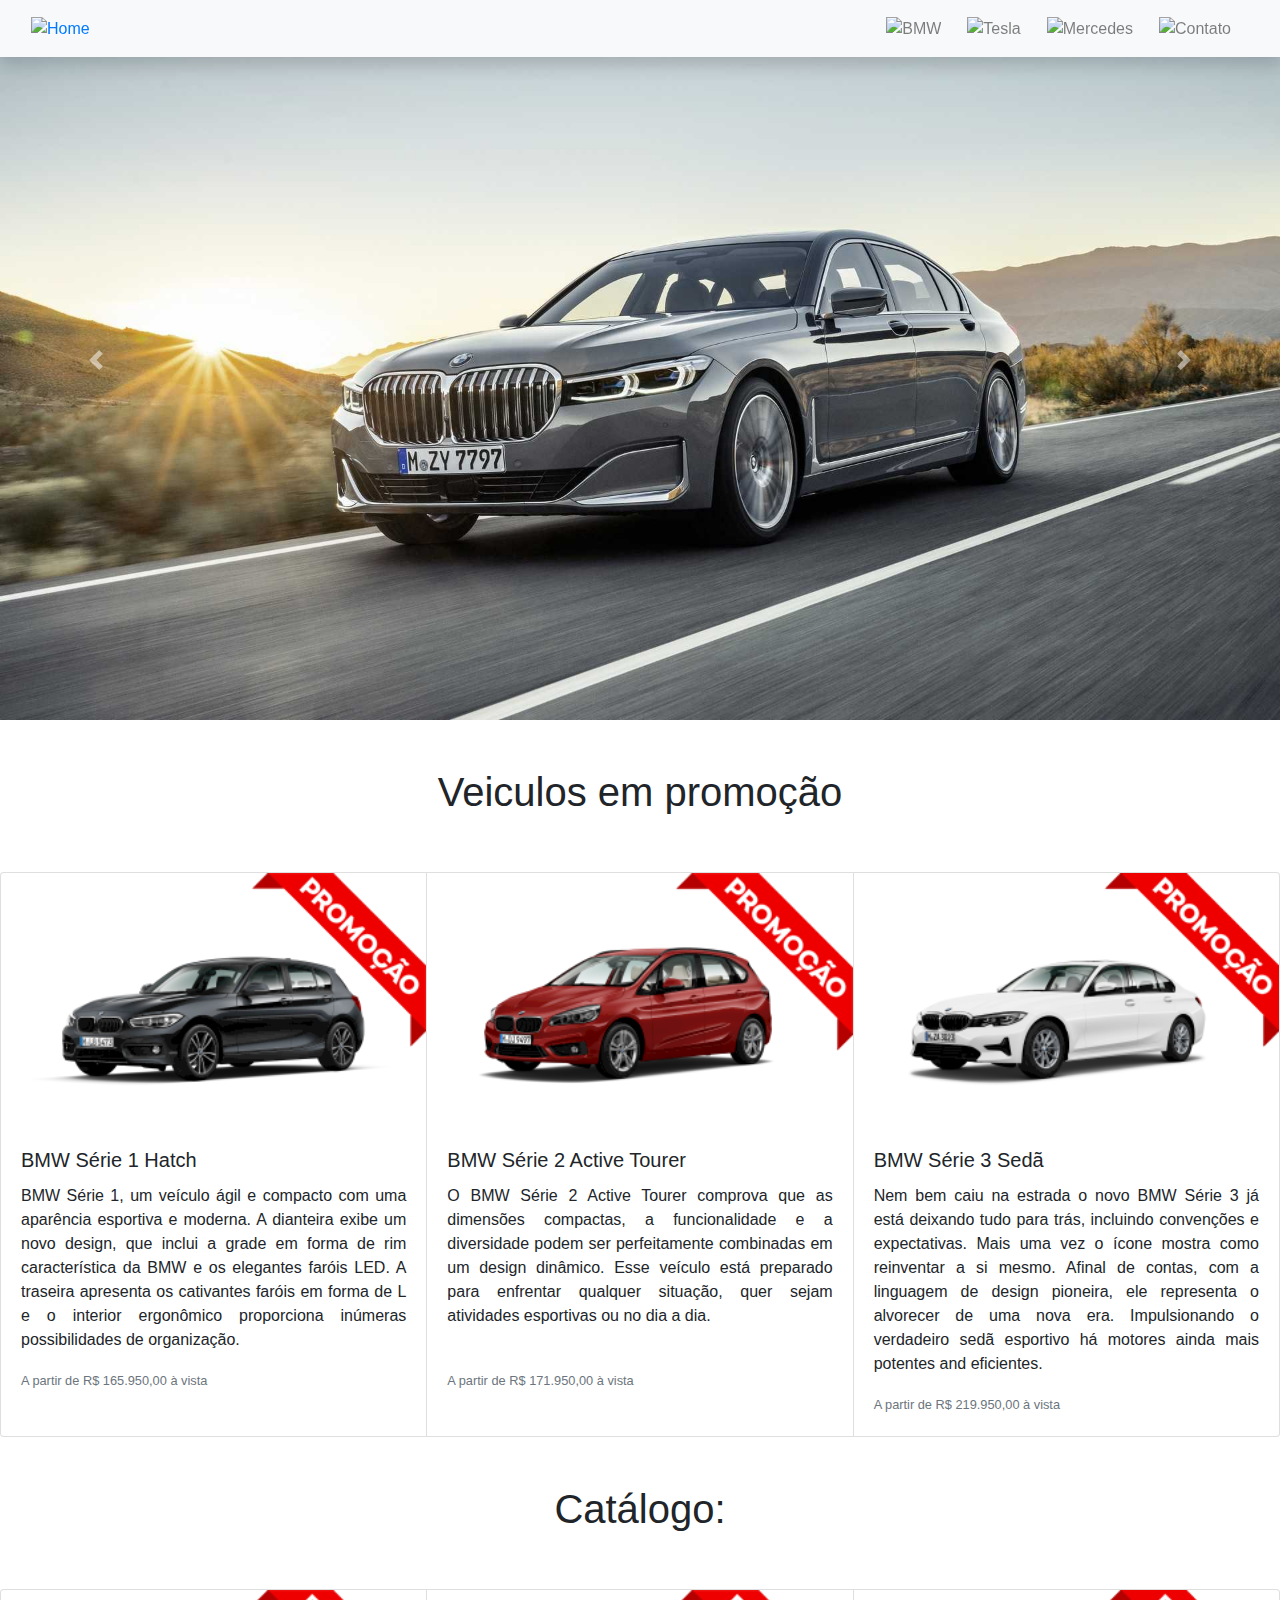
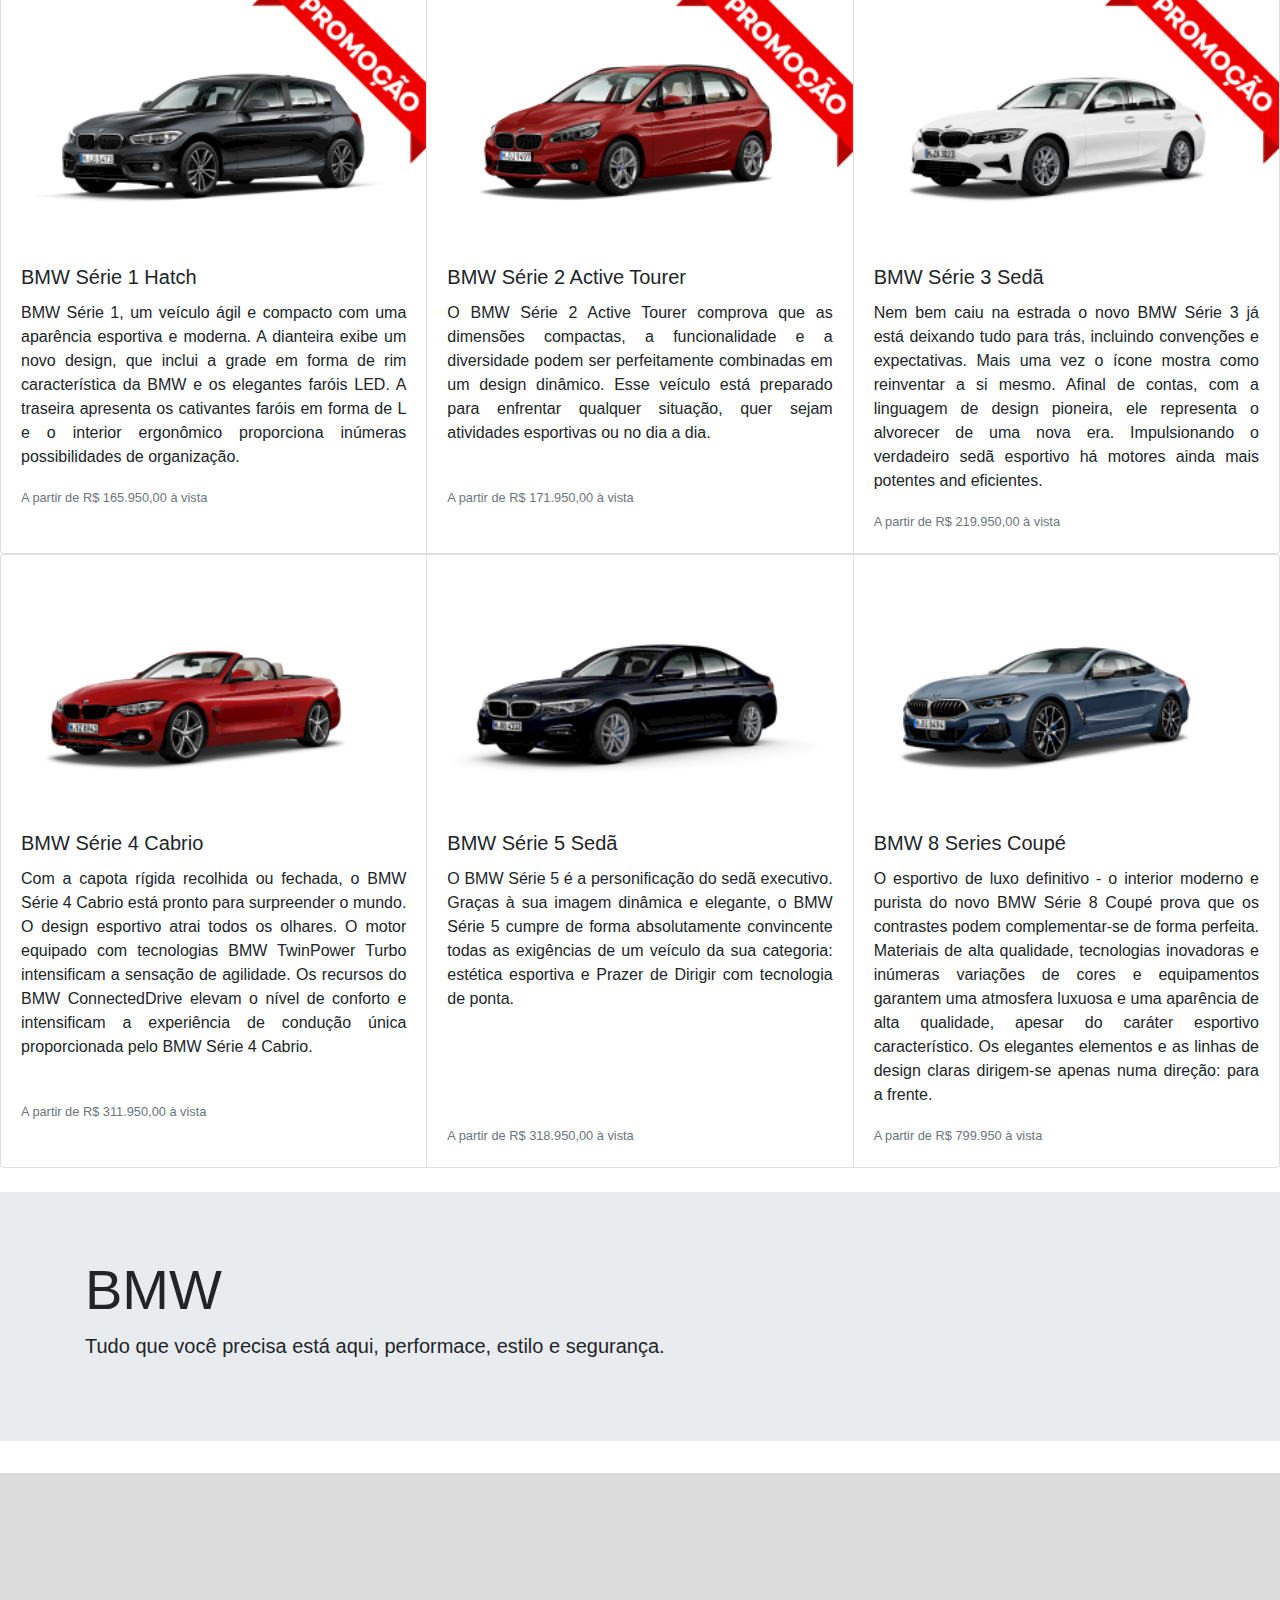
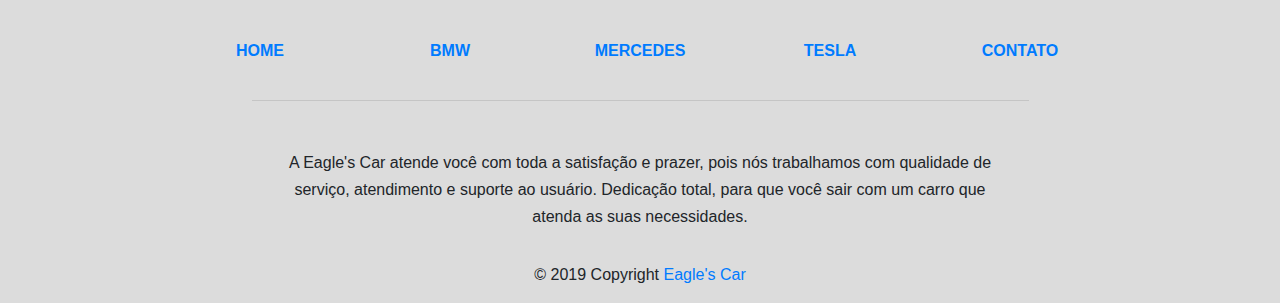
==== bmw.html @ 036c2512 "Pag BMW #02" ====
<!DOCTYPE html>
<html lang="pt-br">
    <head>
        <meta charset="UTF-8"/>
        <meta name="viewport" content="width=device-width, initial-scale=1.0"/>
        <meta name="description" content="Venha comprar na melhor loja de automoveis do século XXI"/>
        <link rel="stylesheet" type="text/css" href="css/style.css"/>
        <link rel="stylesheet" type="text/css" href="css/bootstrap.min.css"/>
        <!-- Link para converter a imagem .PNG para .ICO : https://www.convertico.com/ -->
        <link rel="shortcut icon" href="img/menu_pag/favicon.ico" type="image/x-icon"/>
        <title>Eagle's Car</title>
    </head>
    <body>
        <!-- INICIO DO MENU DA PÁGINA -->
        <nav class="navbar navbar-expand-lg navbar-light bg-light shadow fixed-top">
            <div class="container-fluid">
                <a href="index.html">
                    <img src="img/menu_pag/logoSite.png" width="45" title="Home">
                </a>
                <button class="navbar-toggler" type="button" data-toggle="collapse" data-target="#navbarResponsive" aria-controls="navbarResponsive" aria-expanded="false" aria-label="Toggle navigation">
                    <span class="navbar-toggler-icon"></span>
                </button>
                <div class="collapse navbar-collapse" id="navbarResponsive">
                    <ul class="navbar-nav ml-auto">
                        <li class="nav-item">
                            <a class="nav-link" href="bmw.html">
                                <img src="img/bmw/logo.png" style="width: 30px; margin-right: 10px;" title="BMW"/>
                            </a>
                        </li>
                        <li class="nav-item">
                            <a class="nav-link" href="tesla.html">
                                <img src="img/tesla/logo.png" style="width: 30px; margin-right: 10px;" title="Tesla"/>
                            </a>
                        </li>
                        <li class="nav-item">
                            <a class="nav-link" href="mercedes.html">
                                <img src="img/mercedes/logo.png" style="width: 30px; margin-right: 10px;" title="Mercedes"/>
                            </a>
                        </li>
                        <li class="nav-item">
                            <a class="nav-link" href="#contato">
                                <img src="img/menu_pag/logoContato.png" style="width: 30px; margin-right: 10px;" title="Contato"/>
                            </a>
                        </li>
                        <!-- <li class="nav-item">
                            <a class="nav-link" href="orcamento.html">
                                <img src="img/menu_pag/logoOrcamento.png" style="width: 30px; margin-right: 10px;" title="Orçamento"/>
                            </a>
                        </li> -->
                    </ul>
                </div>
            </div>
        </nav>
        <!-- FIM DO MENU DA PÁGINA -->
        
        <!-- COMEÇO DO SLIDER -->
        <div id="carouselExampleFade" class="carousel slide carousel-fade" data-ride="carousel">
            <div class="carousel-inner">
                <div class="carousel-item active">
                    <img src="img/bmw/cars/C7_SLIDER.png" class="d-block w-100" alt="...">
                </div>
                <div class="carousel-item">
                    <img src="img/bmw/cars/C8_SLIDER.png" class="d-block w-100" alt="...">
                </div>
                <div class="carousel-item">
                    <img src="img/bmw/cars/C9_SLIDER.png" class="d-block w-100" alt="...">
                </div>
            </div>
            <a class="carousel-control-prev" href="#carouselExampleFade" role="button" data-slide="prev">
                <span class="carousel-control-prev-icon" aria-hidden="true"></span>
                <span class="sr-only">
                    Previous
                </span>
            </a>
            <a class="carousel-control-next" href="#carouselExampleFade" role="button" data-slide="next">
                <span class="carousel-control-next-icon" aria-hidden="true"></span>
                <span class="sr-only">
                    Next
                </span>
            </a>
        </div>
        <!-- FIM DO SLIDER -->

        <!-- INICIO DOS CARDS DE PROMOÇÃO -->
        <br>
        <br>
        <h1 id="title">
            Veiculos em promoção
        </h1>
        <br>
        <br>
        <div class="card-group">
            <div class="card">
                <img src="img/bmw/cars/C1_CARD-CATALOGO.png" class="card-img-top" alt="...">
                <div class="card-body">
                    <h5 class="card-title">
                        BMW Série 1 Hatch
                    </h5>
                    <p class="card-text">
                        BMW Série 1, um veículo ágil e compacto com uma aparência esportiva
                        e moderna. A dianteira exibe um novo design, que inclui a grade em 
                        forma de rim característica da BMW e os elegantes faróis LED. A 
                        traseira apresenta os cativantes faróis em forma de L e o interior 
                        ergonômico proporciona inúmeras possibilidades de organização. 
                    </p>
                    <p class="card-text">
                        <small class="text-muted">
                            A partir de R$ 165.950,00 à vista
                        </small>
                    </p>
                </div>
            </div>
            <div class="card">
                <img src="img/bmw/cars/C2_CARD-CATALOGO.png" class="card-img-top" alt="...">
                <div class="card-body">
                    <h5 class="card-title">
                        BMW Série 2 Active Tourer
                    </h5>
                    <p class="card-text">
                        O BMW Série 2 Active Tourer comprova que as dimensões compactas,
                        a funcionalidade e a diversidade podem ser perfeitamente combinadas
                        em um design dinâmico. Esse veículo está preparado para enfrentar
                        qualquer situação, quer sejam atividades esportivas ou no dia a dia.
                    </p>
                    <br>
                    <p class="card-text">
                        <small class="text-muted">
                            A partir de R$ 171.950,00 à vista
                        </small>
                    </p>
                </div>
            </div>
            <div class="card">
                <img src="img/bmw/cars/C3_CARD-CATALOGO.png" class="card-img-top" alt="...">
                <div class="card-body">
                    <h5 class="card-title">
                        BMW Série 3 Sedã
                    </h5>
                    <p class="card-text">
                        Nem bem caiu na estrada o novo BMW Série 3 já está deixando tudo para 
                        trás, incluindo convenções e expectativas. Mais uma vez o ícone mostra 
                        como reinventar a si mesmo. Afinal de contas, com a linguagem de design
                        pioneira, ele representa o alvorecer de uma nova era. Impulsionando o
                        verdadeiro sedã esportivo há motores ainda mais potentes and eficientes.
                    </p>
                    <p class="card-text">
                        <small class="text-muted">
                            A partir de R$ 219.950,00 à vista
                        </small>
                    </p>
                </div>
            </div>
        </div>
        <!-- FIM DOS CARDS DE PROMOÇÃO -->

        <!-- COMEÇO DO CATÁLAGO TODO -->
        <br>
        <br>
        <h1 id="title">
            Catálogo:
        </h1>
        <br>
        <br>
        <div class="card-group">
            <div class="card">
                <img src="img/bmw/cars/C1_CARD-CATALOGO.png" class="card-img-top" alt="...">
                <div class="card-body">
                    <h5 class="card-title">
                        BMW Série 1 Hatch
                    </h5>
                    <p class="card-text">
                        BMW Série 1, um veículo ágil e compacto com uma aparência esportiva
                        e moderna. A dianteira exibe um novo design, que inclui a grade em 
                        forma de rim característica da BMW e os elegantes faróis LED. A 
                        traseira apresenta os cativantes faróis em forma de L e o interior 
                        ergonômico proporciona inúmeras possibilidades de organização. 
                    </p>
                    <p class="card-text">
                        <small class="text-muted">
                            A partir de R$ 165.950,00 à vista
                        </small>
                    </p>
                </div>
            </div>
            <div class="card">
                <img src="img/bmw/cars/C2_CARD-CATALOGO.png" class="card-img-top" alt="...">
                <div class="card-body">
                    <h5 class="card-title">
                        BMW Série 2 Active Tourer
                    </h5>
                    <p class="card-text">
                        O BMW Série 2 Active Tourer comprova que as dimensões compactas,
                        a funcionalidade e a diversidade podem ser perfeitamente combinadas
                        em um design dinâmico. Esse veículo está preparado para enfrentar
                        qualquer situação, quer sejam atividades esportivas ou no dia a dia.
                    </p>
                    <br>
                    <p class="card-text">
                        <small class="text-muted">
                            A partir de R$ 171.950,00 à vista
                        </small>
                    </p>
                </div>
            </div>
            <div class="card">
                <img src="img/bmw/cars/C3_CARD-CATALOGO.png" class="card-img-top" alt="...">
                <div class="card-body">
                    <h5 class="card-title">
                        BMW Série 3 Sedã
                    </h5>
                    <p class="card-text">
                        Nem bem caiu na estrada o novo BMW Série 3 já está deixando tudo para 
                        trás, incluindo convenções e expectativas. Mais uma vez o ícone mostra 
                        como reinventar a si mesmo. Afinal de contas, com a linguagem de design
                        pioneira, ele representa o alvorecer de uma nova era. Impulsionando o
                        verdadeiro sedã esportivo há motores ainda mais potentes and eficientes.
                    </p>
                    <p class="card-text">
                        <small class="text-muted">
                            A partir de R$ 219.950,00 à vista
                        </small>
                    </p>
                </div>
            </div>
        </div>
        <div class="card-group">
            <div class="card">
                <img src="img/bmw/cars/C4_CATALOGO.png" class="card-img-top" alt="...">
                <div class="card-body">
                    <h5 class="card-title">
                        BMW Série 4 Cabrio
                    </h5>
                    <p class="card-text">
                        Com a capota rígida recolhida ou fechada, o BMW Série 4 Cabrio está 
                        pronto para surpreender o mundo. O design esportivo atrai todos os 
                        olhares. O motor equipado com tecnologias BMW TwinPower Turbo 
                        intensificam a sensação de agilidade. Os recursos do BMW ConnectedDrive 
                        elevam o nível de conforto e intensificam a experiência de condução 
                        única proporcionada pelo BMW Série 4 Cabrio.
                    </p>
                    <br>
                    <p class="card-text">
                        <small class="text-muted">
                            A partir de R$ 311.950,00 à vista
                        </small>
                    </p>
                </div>
            </div>
            <div class="card">
                <img src="img/bmw/cars/C5_CATALOGO.png" class="card-img-top" alt="...">
                <div class="card-body">
                    <h5 class="card-title">
                        BMW Série 5 Sedã
                    </h5>
                    <p class="card-text">
                        O BMW Série 5 é a personificação do sedã executivo. Graças à sua 
                        imagem dinâmica e elegante, o BMW Série 5 cumpre de forma 
                        absolutamente convincente todas as exigências de um veículo da 
                        sua categoria: estética esportiva e Prazer de Dirigir com tecnologia 
                        de ponta.
                    </p>
                    <br>
                    <br>
                    <br>
                    <br>
                    <p class="card-text">
                        <small class="text-muted">
                            A partir de R$ 318.950,00 à vista
                        </small>
                    </p>
                </div>
            </div>
            <div class="card">
                <img src="img/bmw/cars/C6_CATALOGO.png" class="card-img-top" alt="...">
                <div class="card-body">
                    <h5 class="card-title">
                        BMW 8 Series Coupé
                    </h5>
                    <p class="card-text">
                        O esportivo de luxo definitivo - o interior moderno e purista do 
                        novo BMW Série 8 Coupé prova que os contrastes podem complementar-se
                        de forma perfeita. Materiais de alta qualidade, tecnologias 
                        inovadoras e inúmeras variações de cores e equipamentos garantem 
                        uma atmosfera luxuosa e uma aparência de alta qualidade, apesar 
                        do caráter esportivo característico. Os elegantes elementos e as 
                        linhas de design claras dirigem-se apenas numa direção: para a frente.
                    </p>
                    <p class="card-text">
                        <small class="text-muted">
                            A partir de R$ 799.950 à vista
                        </small>
                    </p>
                </div>
            </div>
        </div>
                
        <!-- FIM DO CATÁLAGO TODO -->
        <br>
        <div class="jumbotron jumbotron-fluid">
            <div class="container">
              <h1 class="display-4">BMW</h1>
              <p class="lead">Tudo que você precisa está aqui, performace, estilo e segurança.</p>
            </div>
          </div>
        <!-- INICIO DO RODAPÉ -->
        <footer class="page-footer font-small indigo" style="background-color: #DCDCDC;" id="desceai">
            <br>
            <br>
            <br>
            <br>
            <br>
            <div class="container">
                <div class="row text-center d-flex justify-content-center pt-5 mb-3">
                    <div class="col-md-2 mb-3">
                        <h6 class="text-uppercase font-weight-bold">
                            <a href="index.html">
                                Home
                            </a>
                        </h6>
                    </div>
                    <div class="col-md-2 mb-3">
                        <h6 class="text-uppercase font-weight-bold">
                            <a href="bmw.html">
                                BMW
                            </a>
                        </h6>
                    </div>
                    <div class="col-md-2 mb-3">
                        <h6 class="text-uppercase font-weight-bold">
                            <a href="mercedes.html">
                                Mercedes
                            </a>
                        </h6>
                    </div>
                    <div class="col-md-2 mb-3">
                        <h6 class="text-uppercase font-weight-bold">
                            <a href="tesla.html">
                                Tesla
                            </a>
                        </h6>
                    </div>
                    <div class="col-md-2 mb-3">
                        <h6 class="text-uppercase font-weight-bold">
                            <a id="contato" href="contato.html">
                                Contato
                            </a>
                        </h6>
                    </div>
                </div>
                <hr class="rgba-white-light" style="margin: 0 15%;">
                <div class="row d-flex text-center justify-content-center mb-md-0 mb-4">
                    <div class="col-md-8 col-12 mt-5">
                        <p style="line-height: 1.7rem">
                            A Eagle's Car atende você com toda a satisfação e prazer, 
                            pois nós trabalhamos com qualidade de serviço, atendimento
                            e suporte ao usuário. Dedicação total, para que você sair 
                            com um carro que atenda as suas necessidades.
                        </p>
                    </div>
                </div>
                <hr class="clearfix d-md-none rgba-white-light" style="margin: 10% 15% 5%;">   
            </div>
            <div class="footer-copyright text-center py-3">© 2019 Copyright
                <a href="index.html">
                    Eagle's Car
                </a>
            </div>
        </footer>
        <!-- FIM DO RODAPÉ -->
        <script type="text/javascript" src="js/jquery.slim.min.js"></script>
        <script type="text/javascript" src="js/bootstrap.min.js"></script>
        <script type="text/javascript" src="js/popper.min.js"></script>
        <script type="text/javascript" src="js/script.js"></script>
    </body>
</html>
---- css/style.css ----
#title{
    text-align: center;
    font-family: Impact, Haettenschweiler, 'Arial Narrow Bold', sans-serif;
}
.card{
    display: inline-block;
    float: left; 
    width: 5%;
}

.card-text{
    text-align: justify;
}
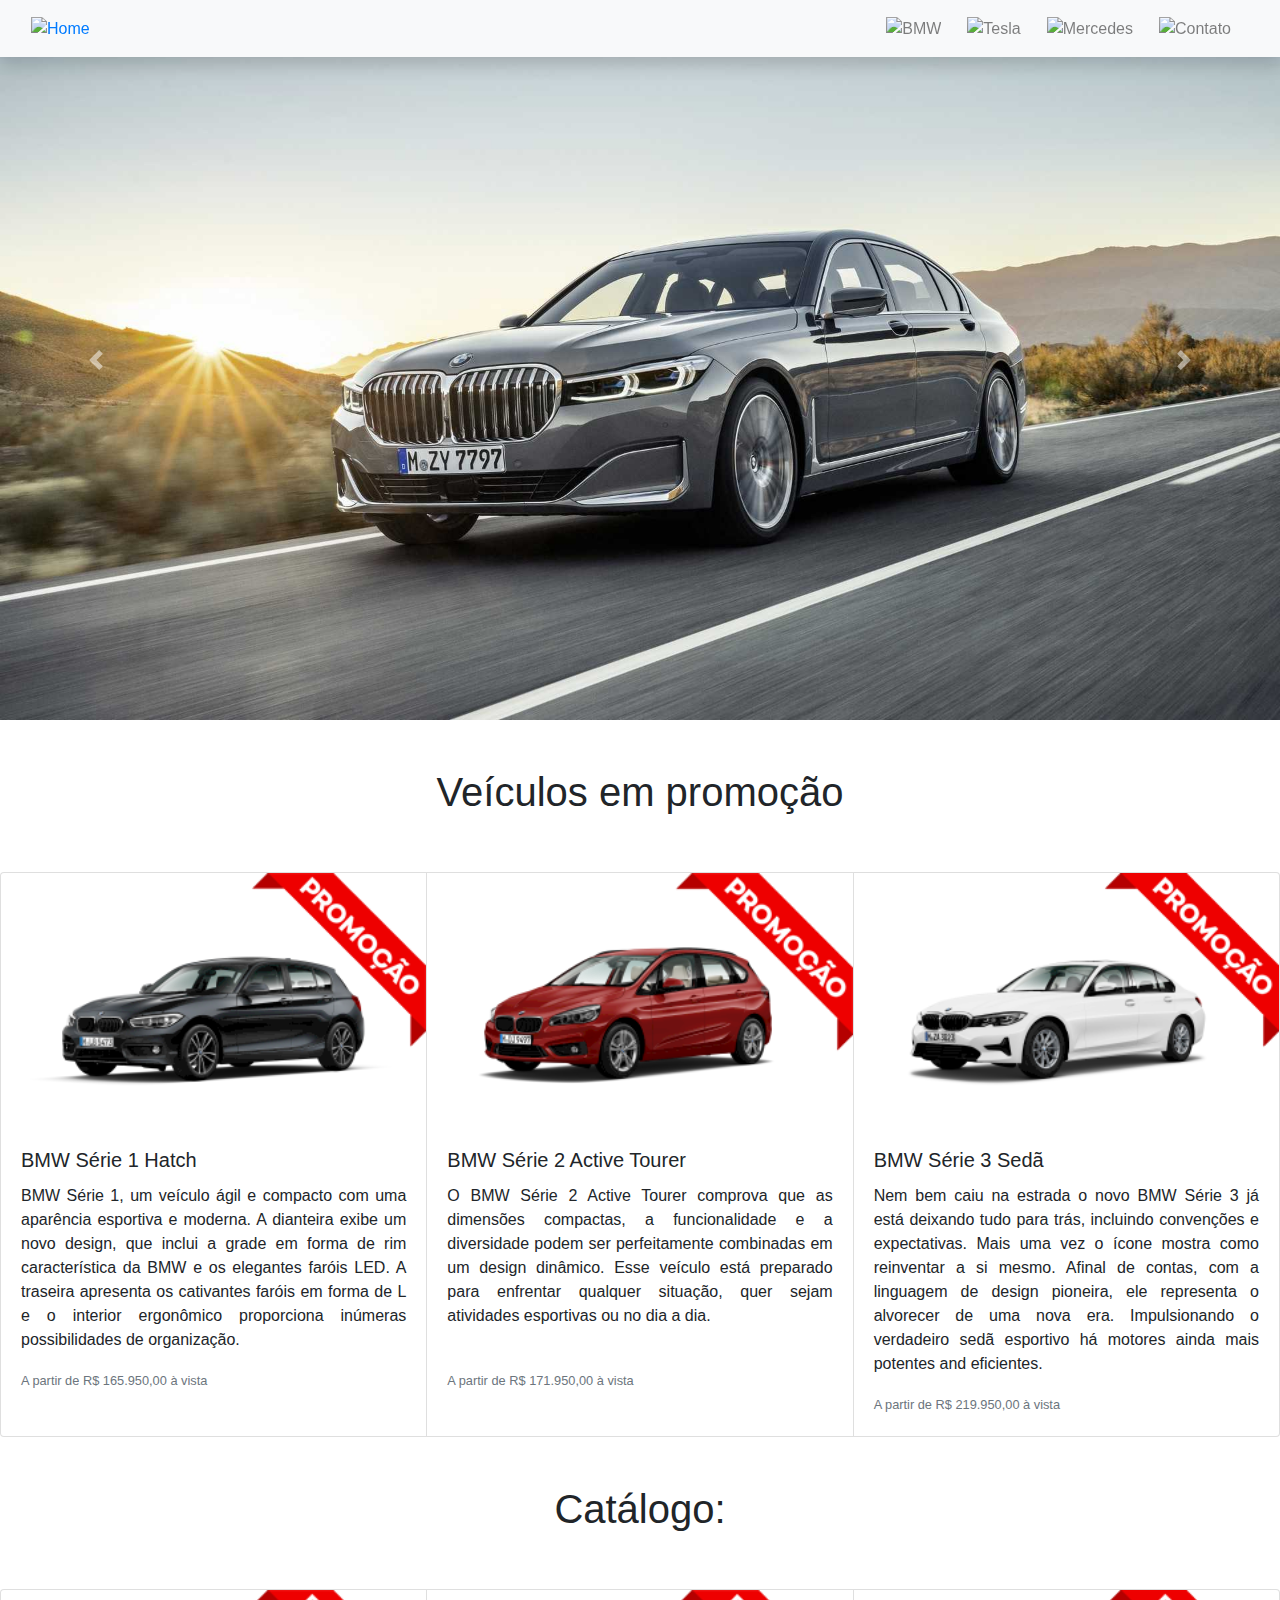
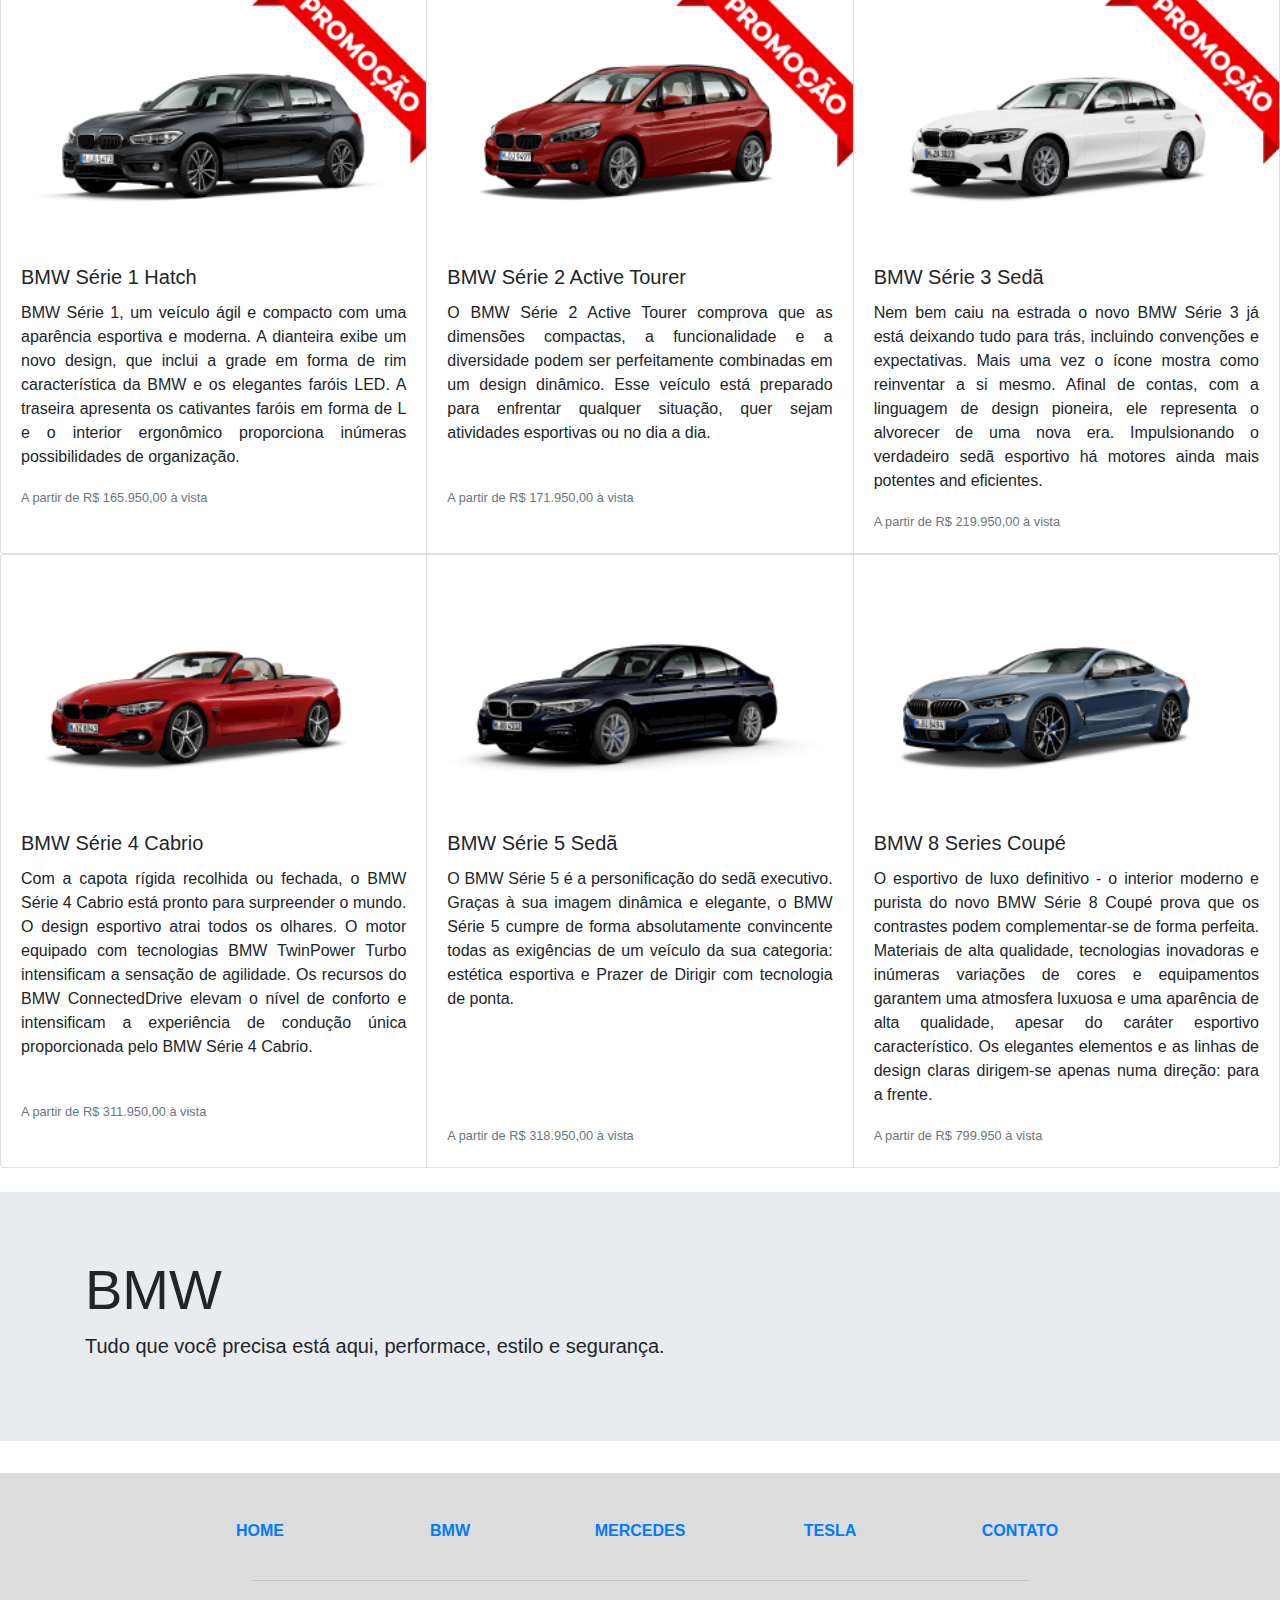
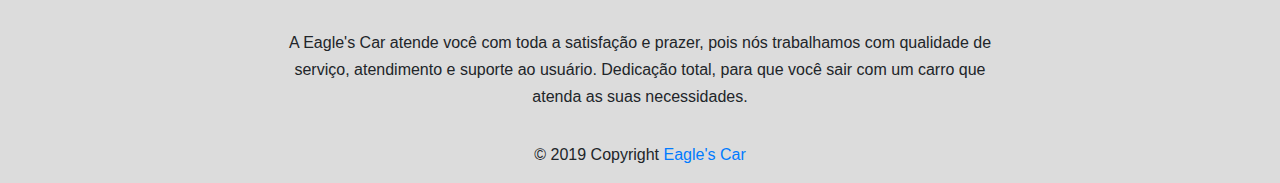
==== commit 72a7ac67: "new release kkj" ====
--- a/bmw.html
+++ b/bmw.html
@@ -4,11 +4,10 @@
         <meta charset="UTF-8"/>
         <meta name="viewport" content="width=device-width, initial-scale=1.0"/>
         <meta name="description" content="Venha comprar na melhor loja de automoveis do século XXI"/>
+        <link rel="stylesheet" type="text/css" href="css/bootstrap.min.css"/>
         <link rel="stylesheet" type="text/css" href="css/style.css"/>
-        <link rel="stylesheet" type="text/css" href="css/bootstrap.min.css"/>
-        <!-- Link para converter a imagem .PNG para .ICO : https://www.convertico.com/ -->
         <link rel="shortcut icon" href="img/menu_pag/favicon.ico" type="image/x-icon"/>
-        <title>Eagle's Car</title>
+        <title>Eagle's Car - BMW</title>
     </head>
     <body>
         <!-- INICIO DO MENU DA PÁGINA -->
@@ -38,15 +37,10 @@
                             </a>
                         </li>
                         <li class="nav-item">
-                            <a class="nav-link" href="#contato">
+                            <a class="nav-link" href="contato.html">
                                 <img src="img/menu_pag/logoContato.png" style="width: 30px; margin-right: 10px;" title="Contato"/>
                             </a>
                         </li>
-                        <!-- <li class="nav-item">
-                            <a class="nav-link" href="orcamento.html">
-                                <img src="img/menu_pag/logoOrcamento.png" style="width: 30px; margin-right: 10px;" title="Orçamento"/>
-                            </a>
-                        </li> -->
                     </ul>
                 </div>
             </div>
@@ -85,7 +79,7 @@
         <br>
         <br>
         <h1 id="title">
-            Veiculos em promoção
+            Veículos em promoção
         </h1>
         <br>
         <br>
@@ -304,11 +298,6 @@
           </div>
         <!-- INICIO DO RODAPÉ -->
         <footer class="page-footer font-small indigo" style="background-color: #DCDCDC;" id="desceai">
-            <br>
-            <br>
-            <br>
-            <br>
-            <br>
             <div class="container">
                 <div class="row text-center d-flex justify-content-center pt-5 mb-3">
                     <div class="col-md-2 mb-3">
@@ -370,6 +359,5 @@
         <script type="text/javascript" src="js/jquery.slim.min.js"></script>
         <script type="text/javascript" src="js/bootstrap.min.js"></script>
         <script type="text/javascript" src="js/popper.min.js"></script>
-        <script type="text/javascript" src="js/script.js"></script>
     </body>
 </html>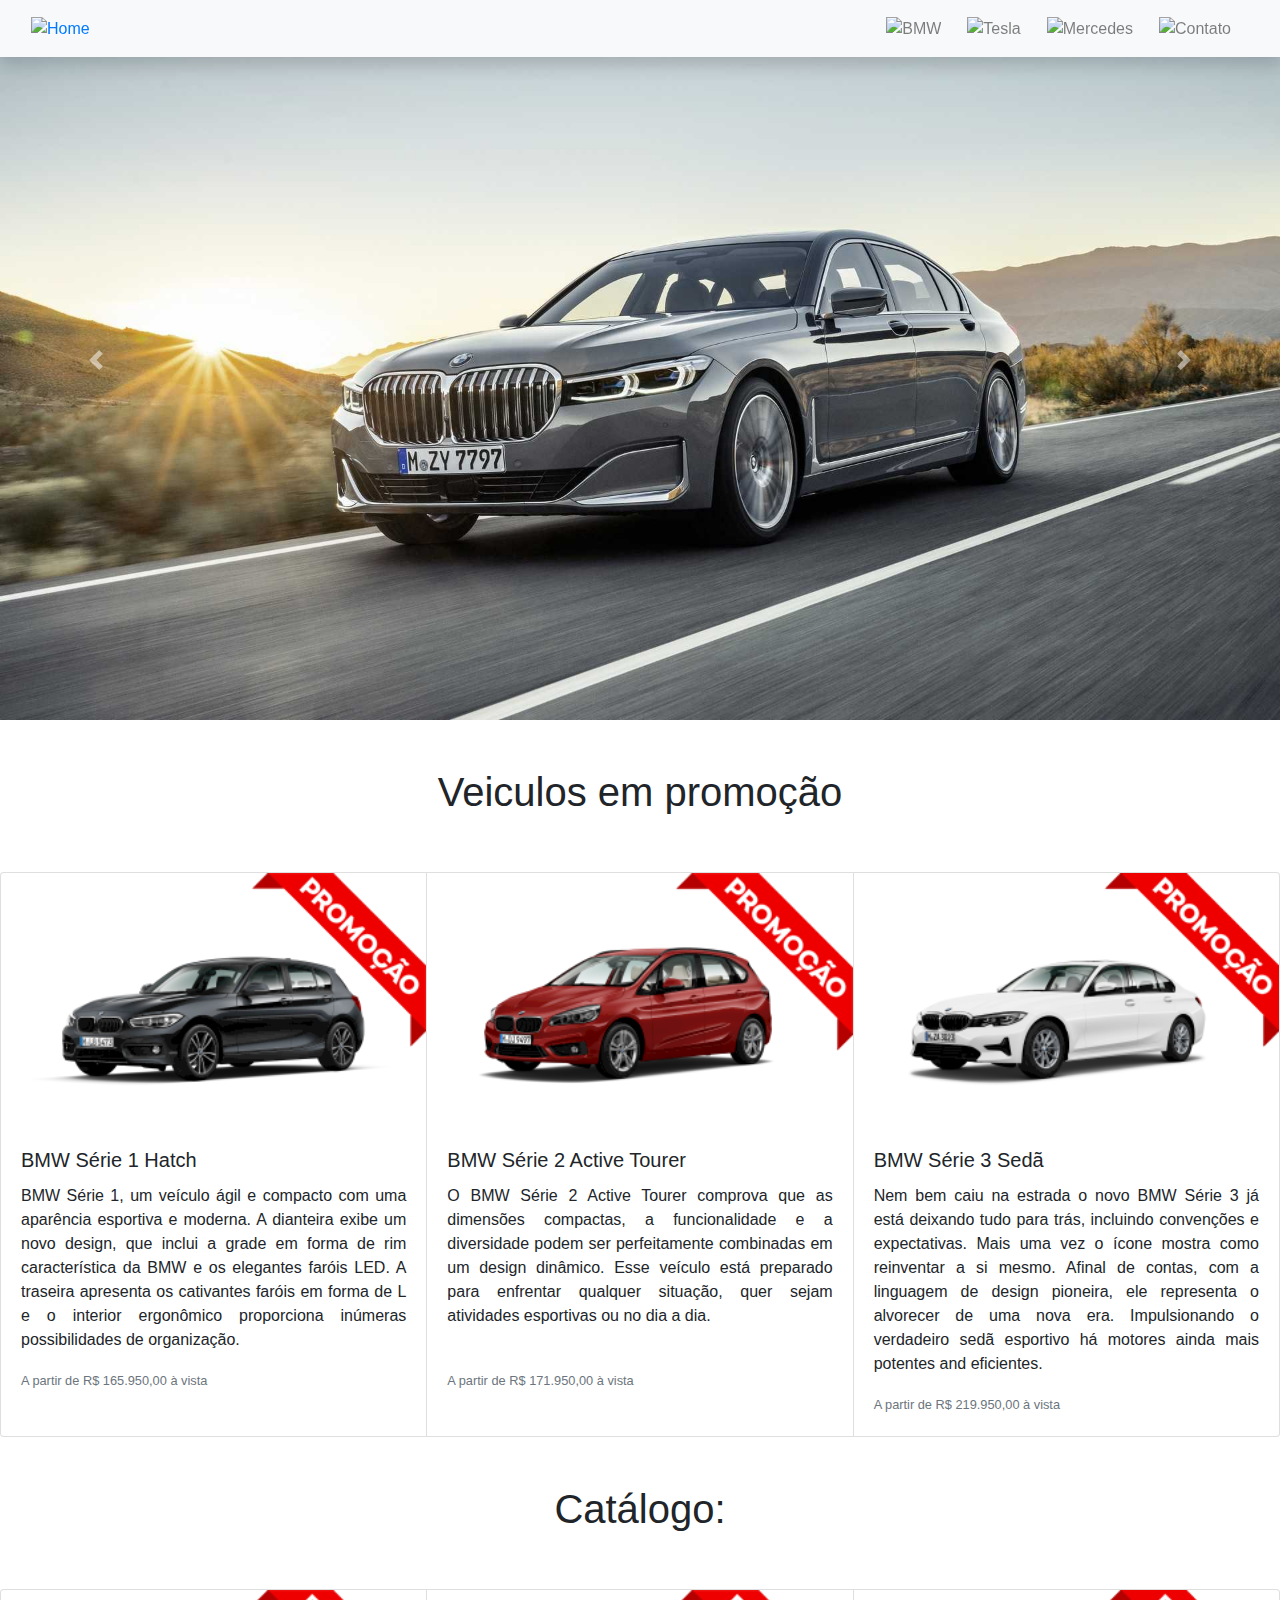
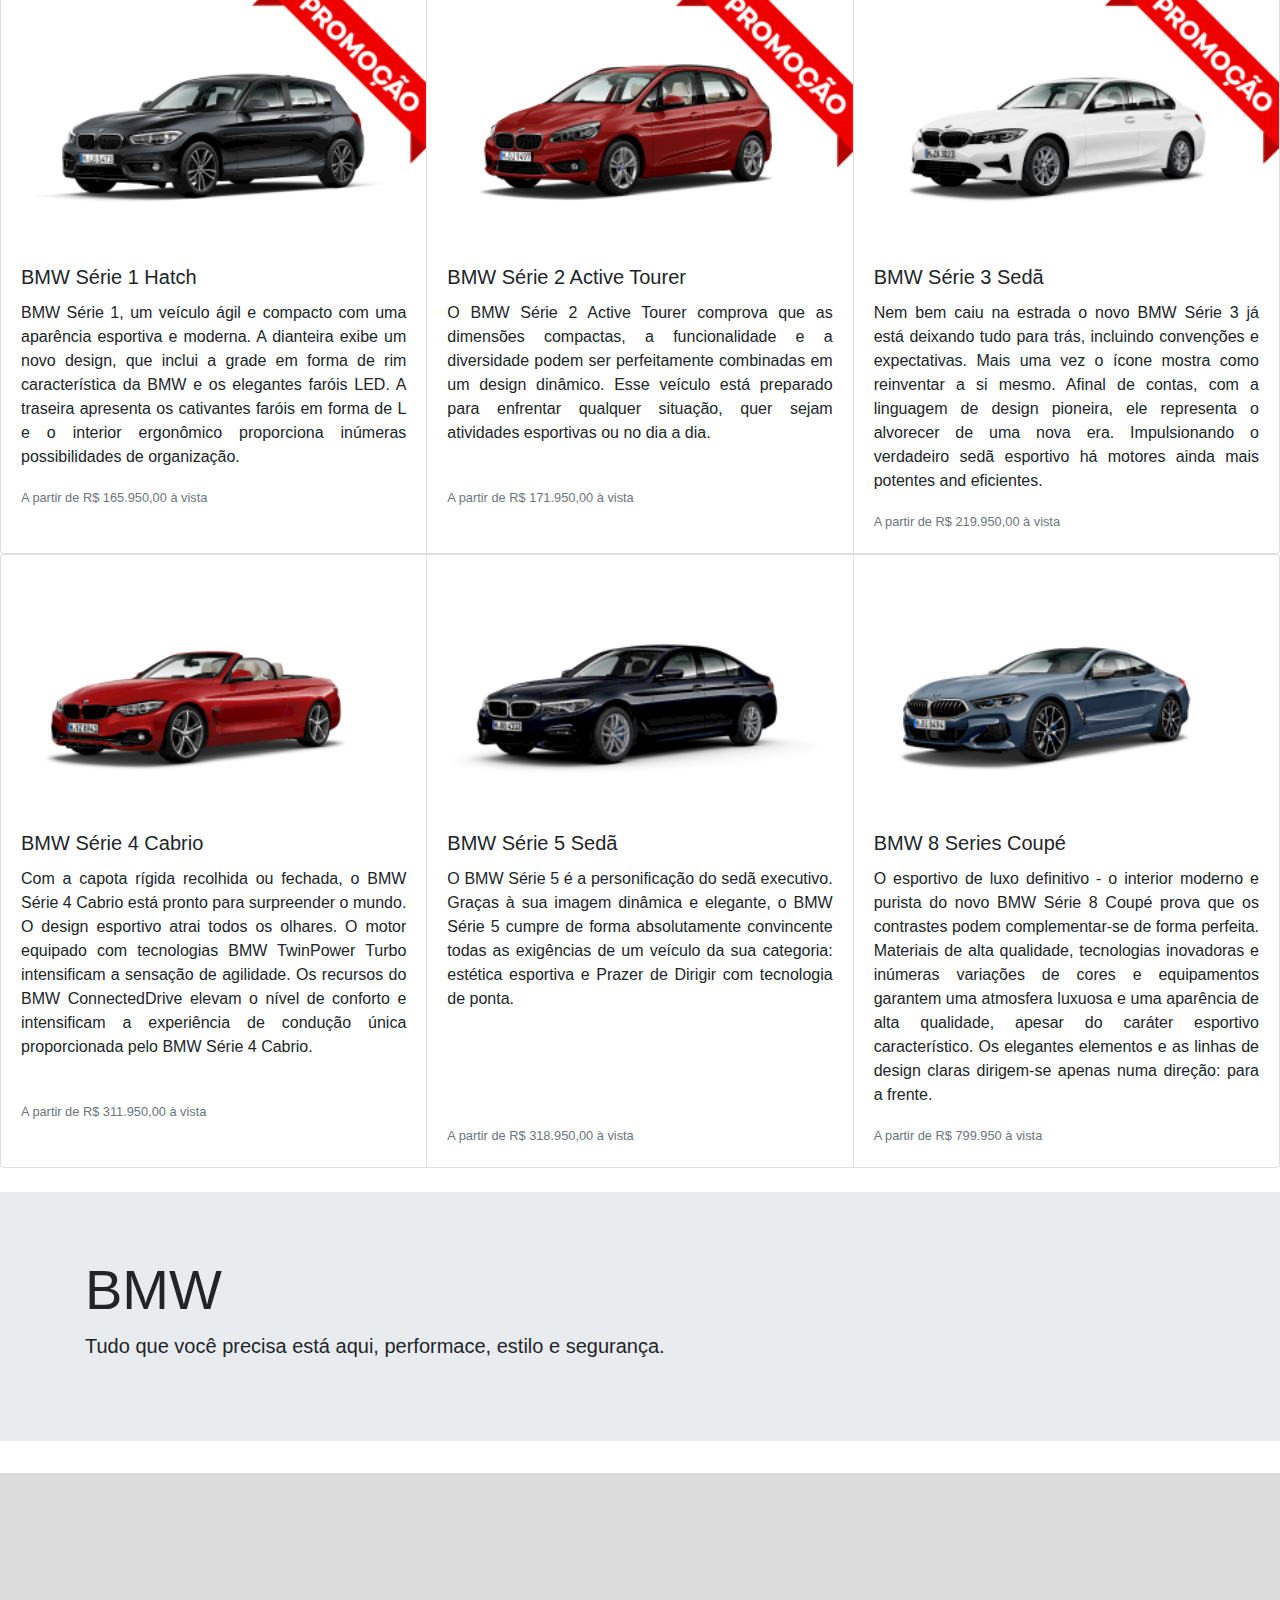
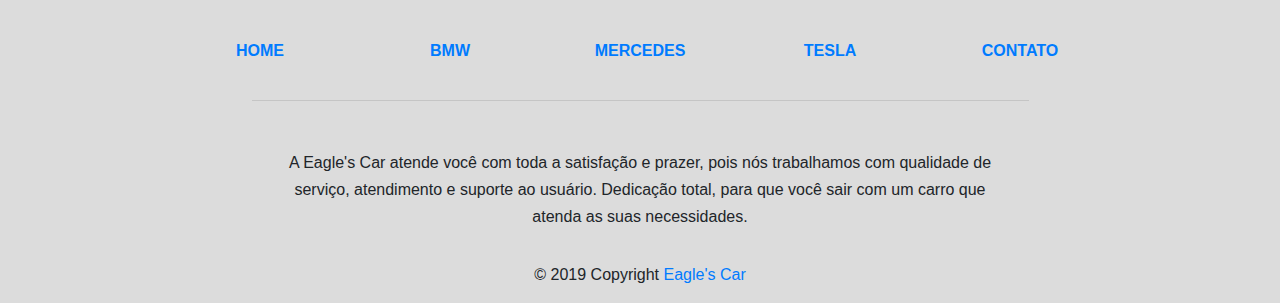
==== commit 11a32b10: "Pag BMW and Tesla" ====
--- a/bmw.html
+++ b/bmw.html
@@ -4,10 +4,11 @@
         <meta charset="UTF-8"/>
         <meta name="viewport" content="width=device-width, initial-scale=1.0"/>
         <meta name="description" content="Venha comprar na melhor loja de automoveis do século XXI"/>
+        <link rel="stylesheet" type="text/css" href="css/style.css"/>
         <link rel="stylesheet" type="text/css" href="css/bootstrap.min.css"/>
-        <link rel="stylesheet" type="text/css" href="css/style.css"/>
+        <!-- Link para converter a imagem .PNG para .ICO : https://www.convertico.com/ -->
         <link rel="shortcut icon" href="img/menu_pag/favicon.ico" type="image/x-icon"/>
-        <title>Eagle's Car - BMW</title>
+        <title>Eagle's Car</title>
     </head>
     <body>
         <!-- INICIO DO MENU DA PÁGINA -->
@@ -37,10 +38,15 @@
                             </a>
                         </li>
                         <li class="nav-item">
-                            <a class="nav-link" href="contato.html">
+                            <a class="nav-link" href="#contato">
                                 <img src="img/menu_pag/logoContato.png" style="width: 30px; margin-right: 10px;" title="Contato"/>
                             </a>
                         </li>
+                        <!-- <li class="nav-item">
+                            <a class="nav-link" href="orcamento.html">
+                                <img src="img/menu_pag/logoOrcamento.png" style="width: 30px; margin-right: 10px;" title="Orçamento"/>
+                            </a>
+                        </li> -->
                     </ul>
                 </div>
             </div>
@@ -79,7 +85,7 @@
         <br>
         <br>
         <h1 id="title">
-            Veículos em promoção
+            Veiculos em promoção
         </h1>
         <br>
         <br>
@@ -289,6 +295,8 @@
         </div>
                 
         <!-- FIM DO CATÁLAGO TODO -->
+
+        <!-- COMEÇO DO JUMBOTRON -->
         <br>
         <div class="jumbotron jumbotron-fluid">
             <div class="container">
@@ -296,8 +304,15 @@
               <p class="lead">Tudo que você precisa está aqui, performace, estilo e segurança.</p>
             </div>
           </div>
+        <!-- FIM DO JUMBOTRON -->
+        
         <!-- INICIO DO RODAPÉ -->
         <footer class="page-footer font-small indigo" style="background-color: #DCDCDC;" id="desceai">
+            <br>
+            <br>
+            <br>
+            <br>
+            <br>
             <div class="container">
                 <div class="row text-center d-flex justify-content-center pt-5 mb-3">
                     <div class="col-md-2 mb-3">
@@ -359,5 +374,6 @@
         <script type="text/javascript" src="js/jquery.slim.min.js"></script>
         <script type="text/javascript" src="js/bootstrap.min.js"></script>
         <script type="text/javascript" src="js/popper.min.js"></script>
+        <script type="text/javascript" src="js/script.js"></script>
     </body>
 </html>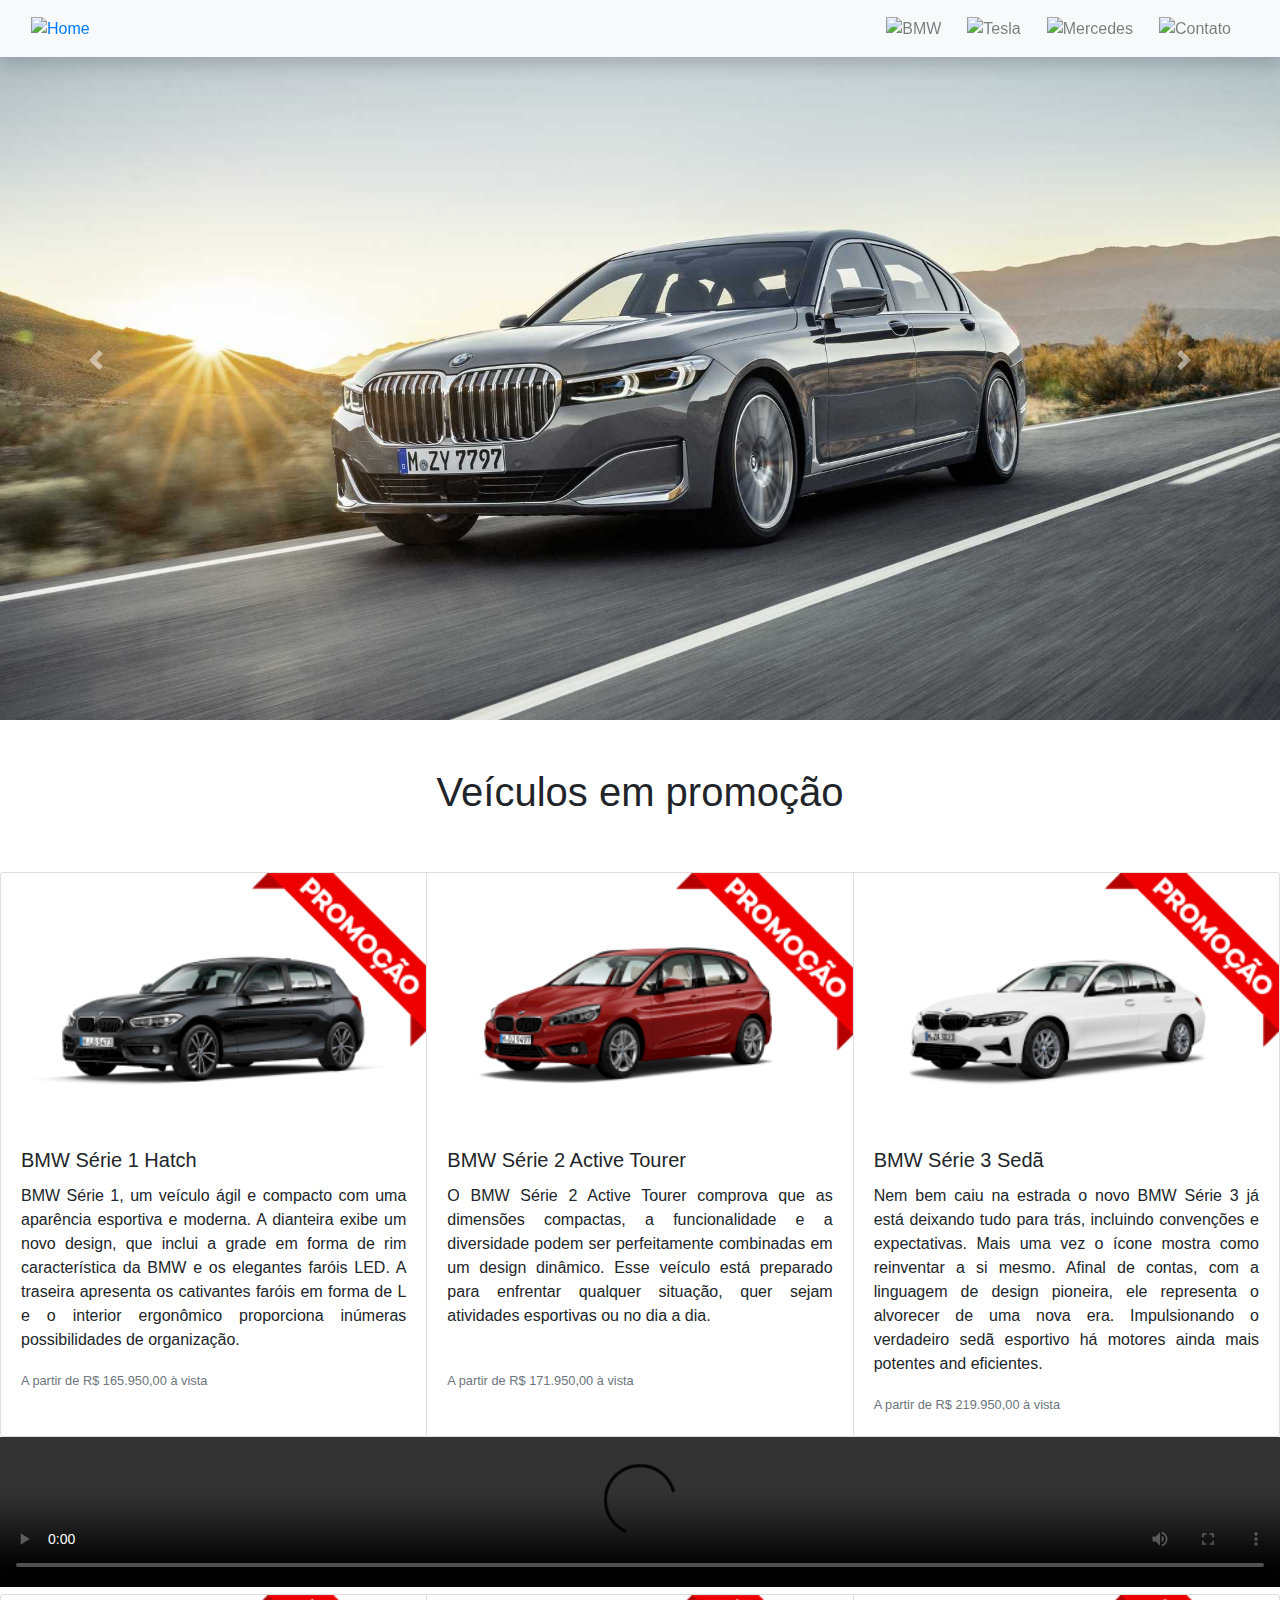
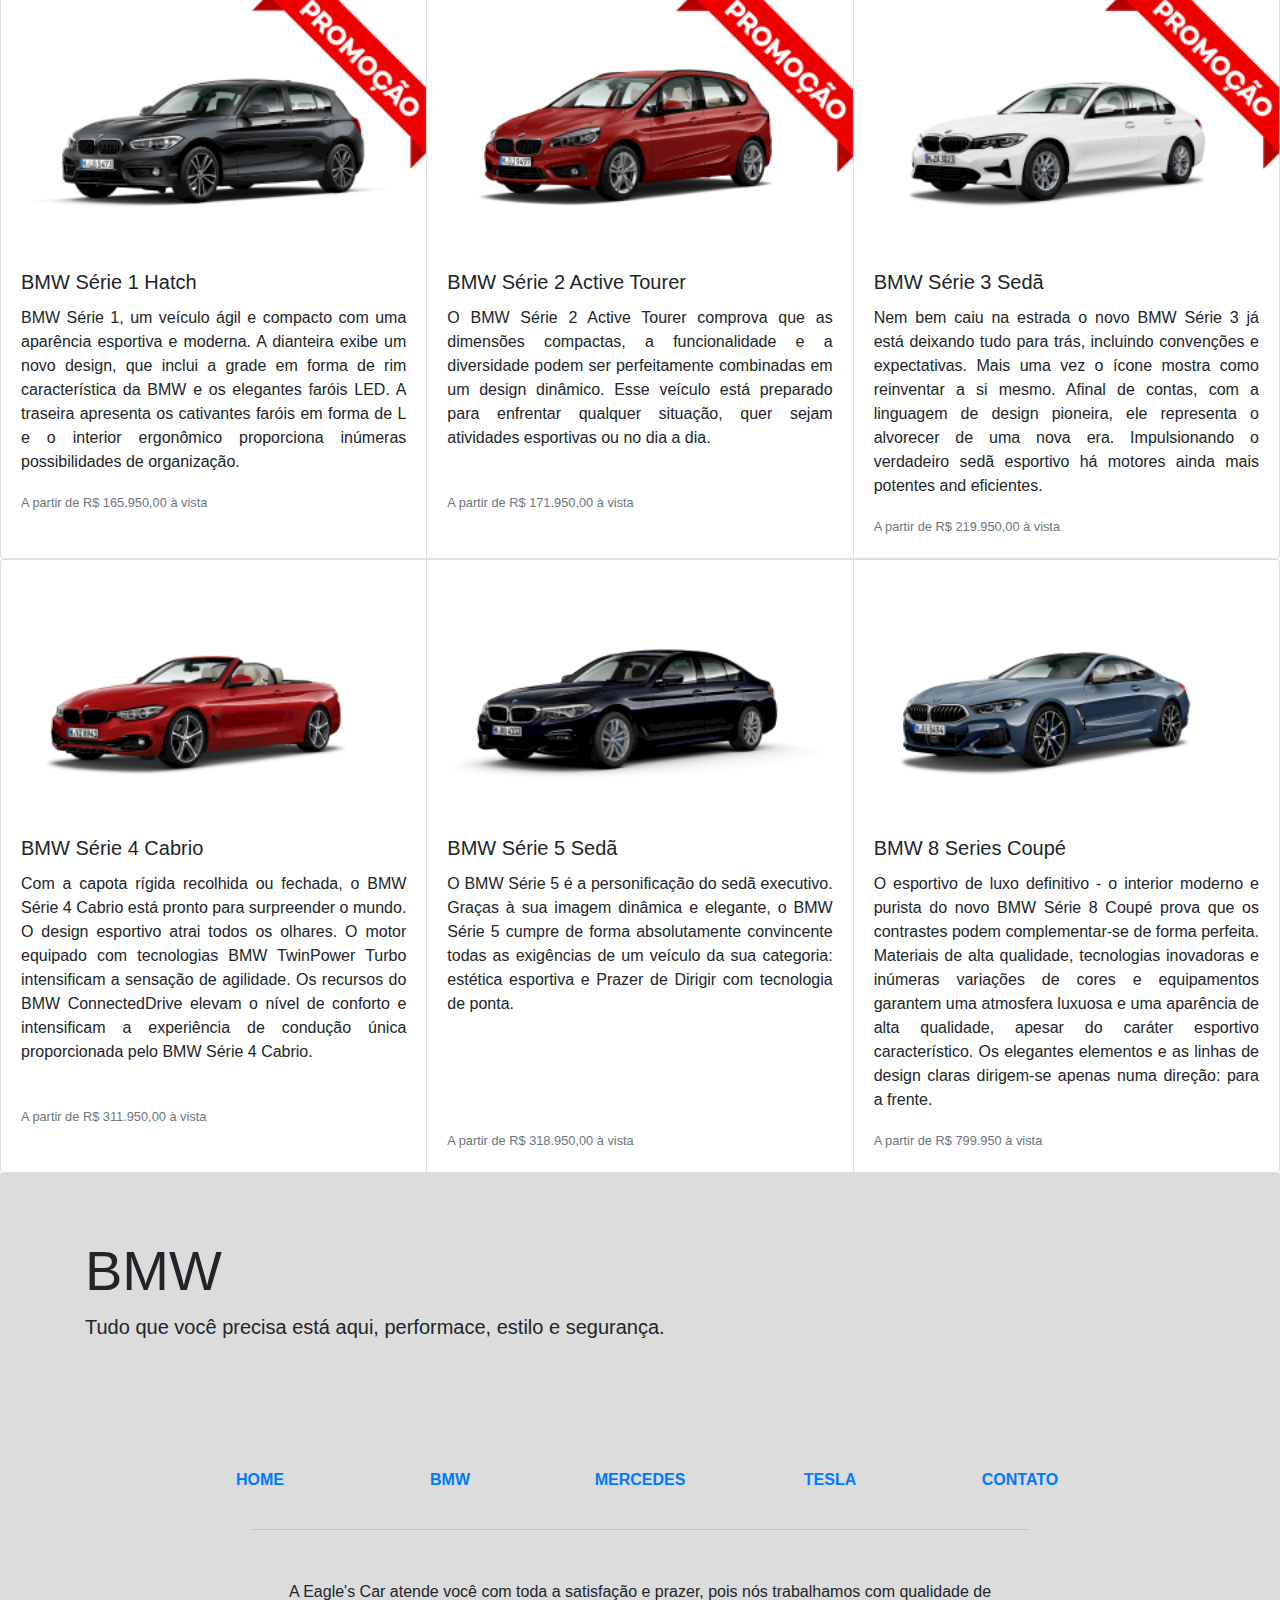
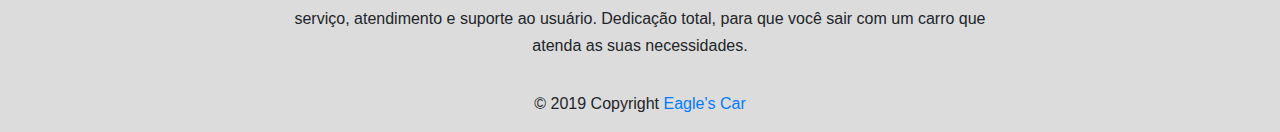
==== commit 5b73b72d: "ultimos ajustes" ====
--- a/bmw.html
+++ b/bmw.html
@@ -4,11 +4,10 @@
         <meta charset="UTF-8"/>
         <meta name="viewport" content="width=device-width, initial-scale=1.0"/>
         <meta name="description" content="Venha comprar na melhor loja de automoveis do século XXI"/>
+        <link rel="stylesheet" type="text/css" href="css/bootstrap.min.css"/>
         <link rel="stylesheet" type="text/css" href="css/style.css"/>
-        <link rel="stylesheet" type="text/css" href="css/bootstrap.min.css"/>
-        <!-- Link para converter a imagem .PNG para .ICO : https://www.convertico.com/ -->
         <link rel="shortcut icon" href="img/menu_pag/favicon.ico" type="image/x-icon"/>
-        <title>Eagle's Car</title>
+        <title>Eagle's Car - BMW</title>
     </head>
     <body>
         <!-- INICIO DO MENU DA PÁGINA -->
@@ -38,15 +37,10 @@
                             </a>
                         </li>
                         <li class="nav-item">
-                            <a class="nav-link" href="#contato">
+                            <a class="nav-link" href="contato.html">
                                 <img src="img/menu_pag/logoContato.png" style="width: 30px; margin-right: 10px;" title="Contato"/>
                             </a>
                         </li>
-                        <!-- <li class="nav-item">
-                            <a class="nav-link" href="orcamento.html">
-                                <img src="img/menu_pag/logoOrcamento.png" style="width: 30px; margin-right: 10px;" title="Orçamento"/>
-                            </a>
-                        </li> -->
                     </ul>
                 </div>
             </div>
@@ -85,7 +79,7 @@
         <br>
         <br>
         <h1 id="title">
-            Veiculos em promoção
+            Veículos em promoção
         </h1>
         <br>
         <br>
@@ -152,15 +146,10 @@
             </div>
         </div>
         <!-- FIM DOS CARDS DE PROMOÇÃO -->
-
+        <video loop autoplay controls width="100%">
+            <source src="img/bmw/cars/VIDEO_BMW.mp4">
+        </video>
         <!-- COMEÇO DO CATÁLAGO TODO -->
-        <br>
-        <br>
-        <h1 id="title">
-            Catálogo:
-        </h1>
-        <br>
-        <br>
         <div class="card-group">
             <div class="card">
                 <img src="img/bmw/cars/C1_CARD-CATALOGO.png" class="card-img-top" alt="...">
@@ -297,8 +286,7 @@
         <!-- FIM DO CATÁLAGO TODO -->
 
         <!-- COMEÇO DO JUMBOTRON -->
-        <br>
-        <div class="jumbotron jumbotron-fluid">
+        <div class="jumbotron jumbotron-fluid" style="background-color: #DCDCDC;">
             <div class="container">
               <h1 class="display-4">BMW</h1>
               <p class="lead">Tudo que você precisa está aqui, performace, estilo e segurança.</p>
@@ -307,12 +295,7 @@
         <!-- FIM DO JUMBOTRON -->
         
         <!-- INICIO DO RODAPÉ -->
-        <footer class="page-footer font-small indigo" style="background-color: #DCDCDC;" id="desceai">
-            <br>
-            <br>
-            <br>
-            <br>
-            <br>
+        <footer class="page-footer font-small indigo" style="background-color: #DCDCDC; margin-top: -2.5%;">
             <div class="container">
                 <div class="row text-center d-flex justify-content-center pt-5 mb-3">
                     <div class="col-md-2 mb-3">
@@ -374,6 +357,5 @@
         <script type="text/javascript" src="js/jquery.slim.min.js"></script>
         <script type="text/javascript" src="js/bootstrap.min.js"></script>
         <script type="text/javascript" src="js/popper.min.js"></script>
-        <script type="text/javascript" src="js/script.js"></script>
     </body>
 </html>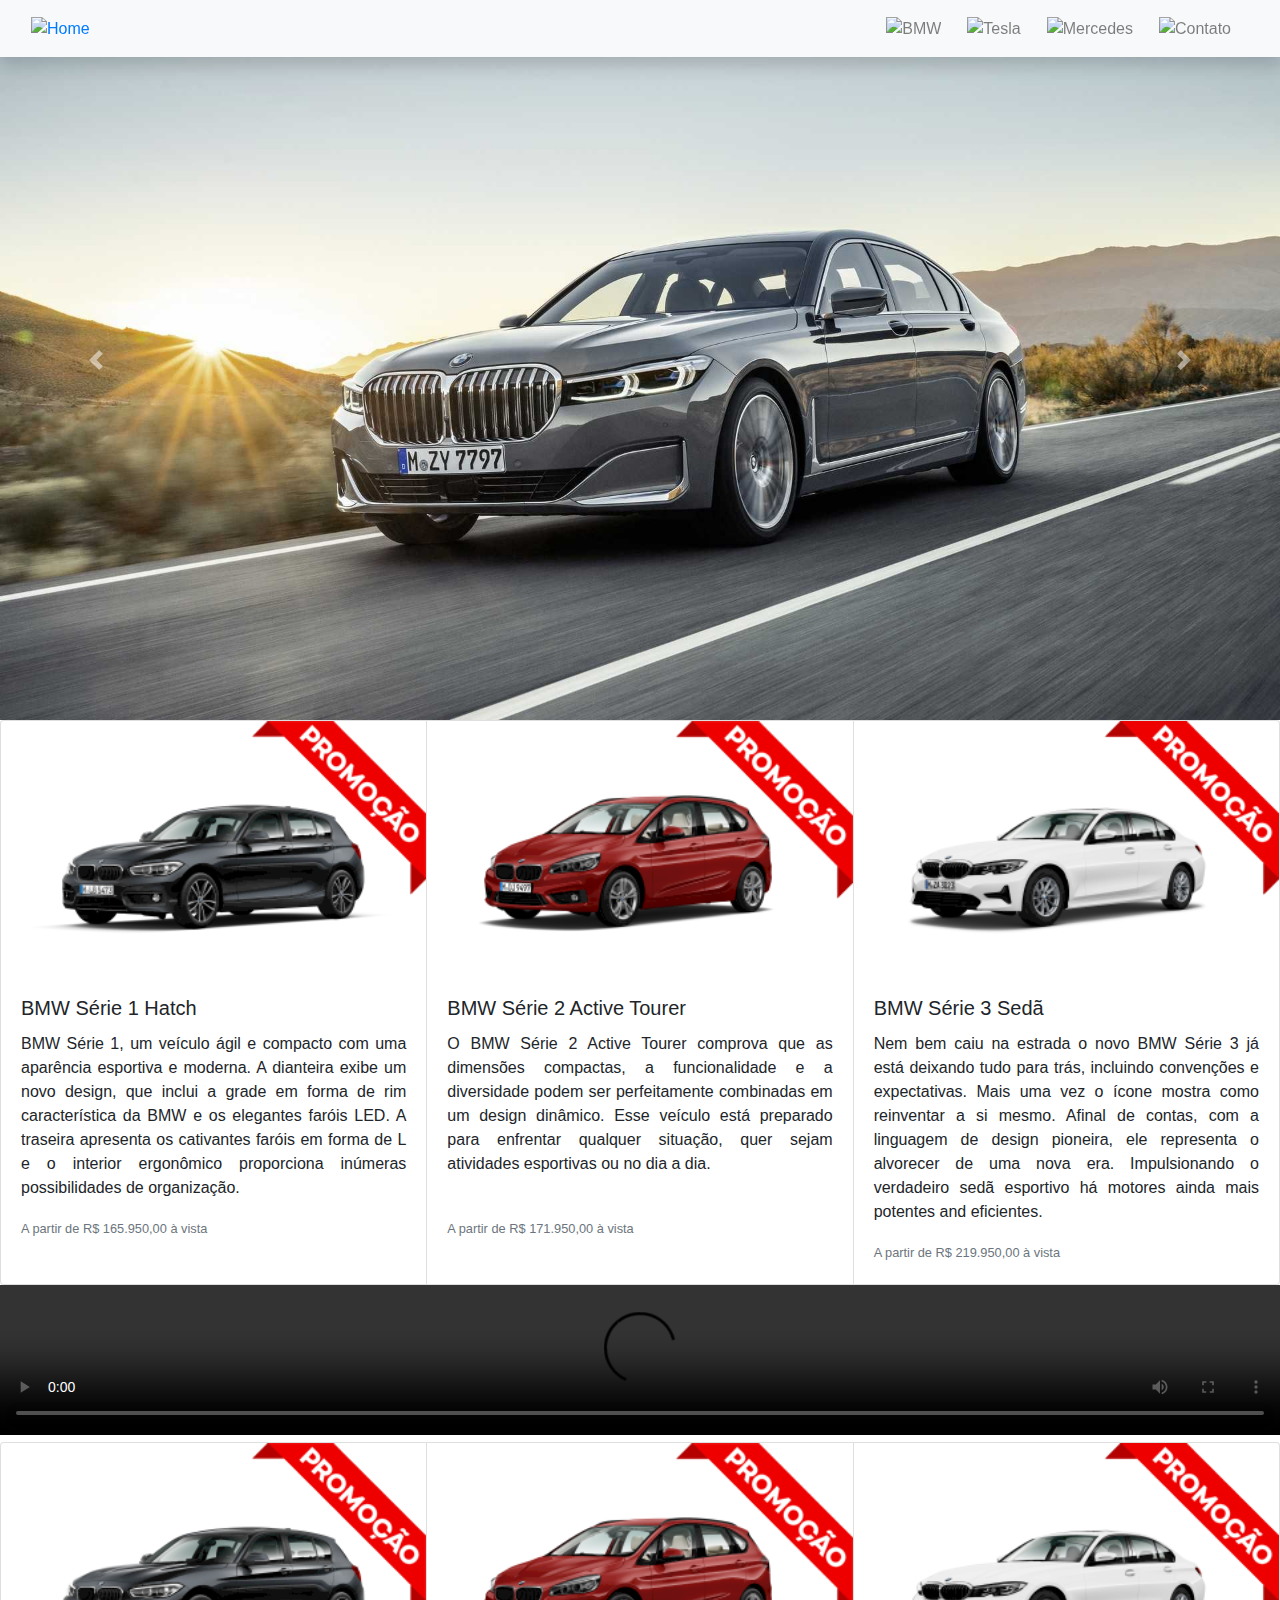
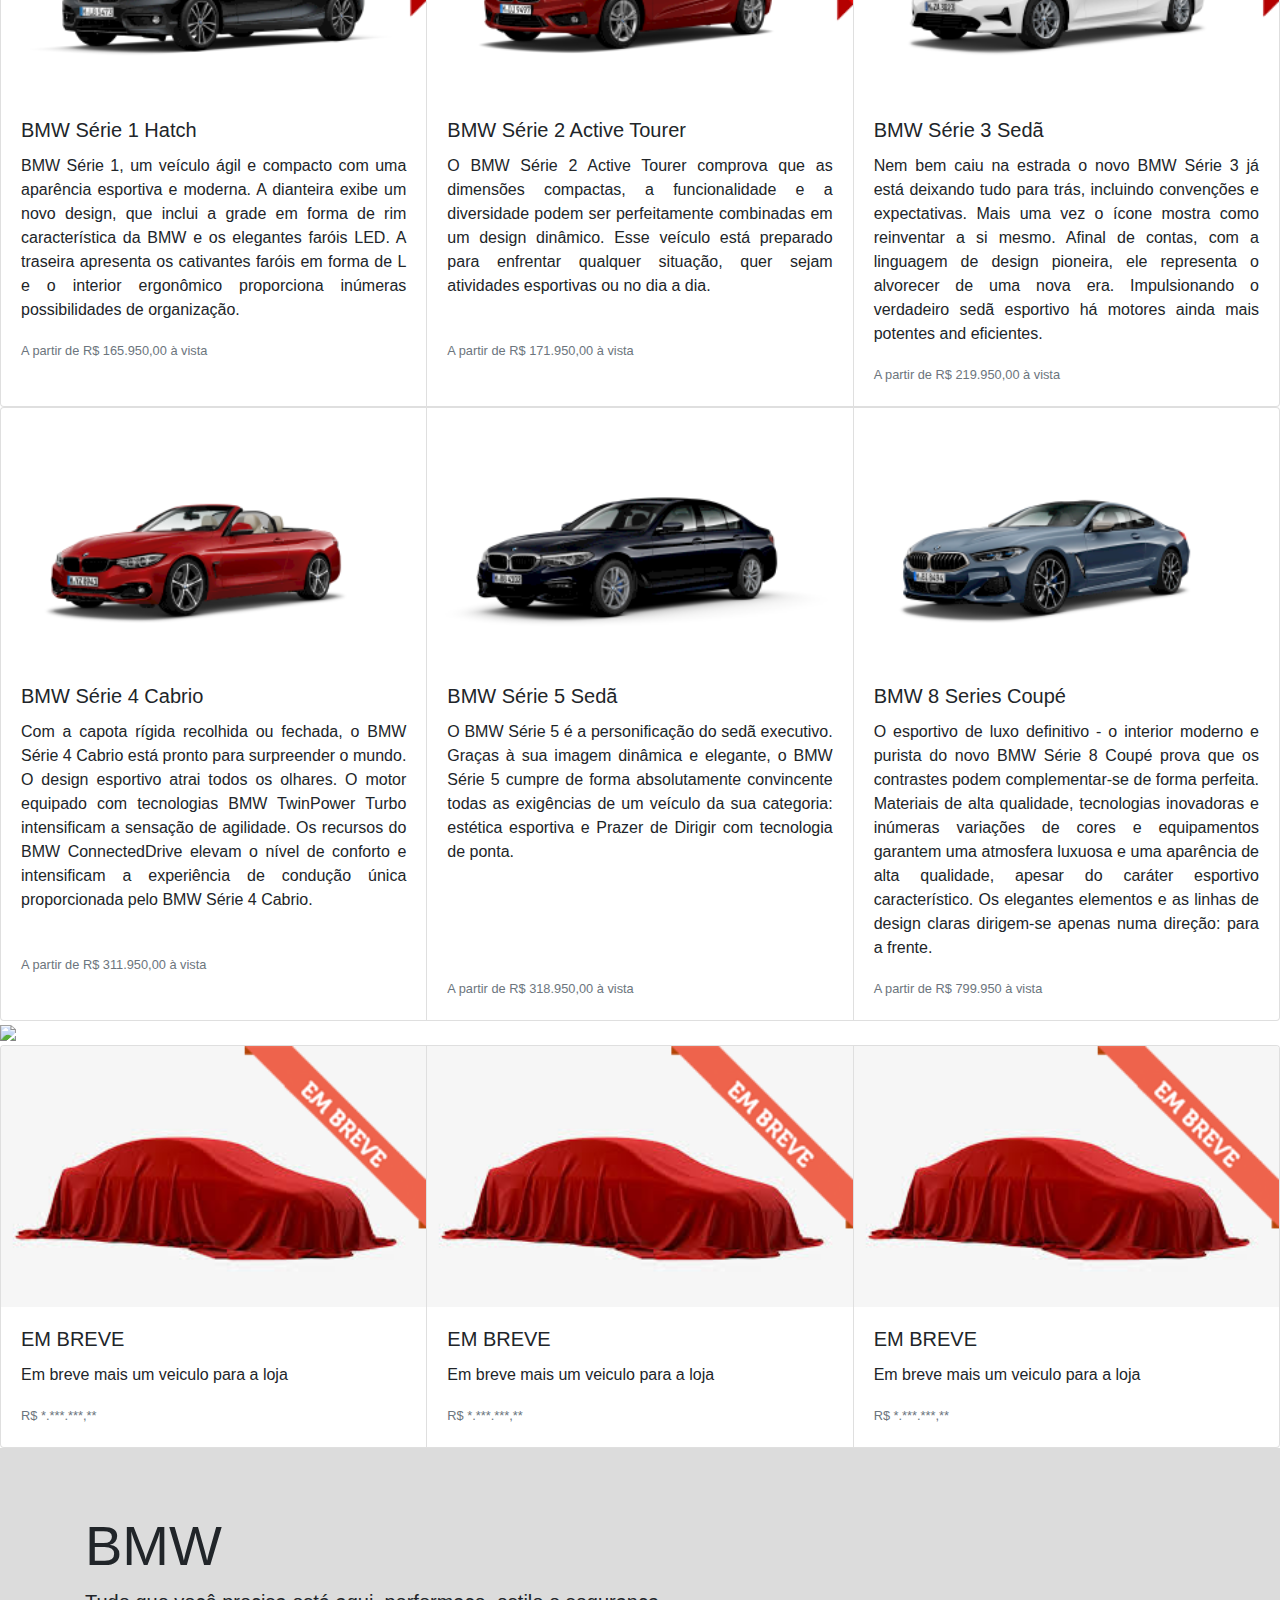
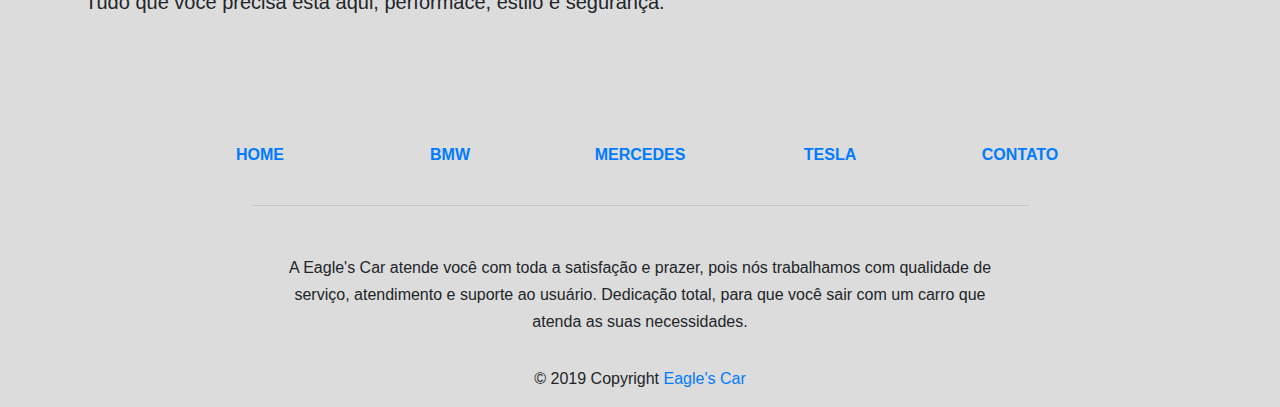
==== commit 79446432: "that's the last commit, official i dont want go back here pls" ====
--- a/bmw.html
+++ b/bmw.html
@@ -76,13 +76,6 @@
         <!-- FIM DO SLIDER -->
 
         <!-- INICIO DOS CARDS DE PROMOÇÃO -->
-        <br>
-        <br>
-        <h1 id="title">
-            Veículos em promoção
-        </h1>
-        <br>
-        <br>
         <div class="card-group">
             <div class="card">
                 <img src="img/bmw/cars/C1_CARD-CATALOGO.png" class="card-img-top" alt="...">
@@ -149,7 +142,8 @@
         <video loop autoplay controls width="100%">
             <source src="img/bmw/cars/VIDEO_BMW.mp4">
         </video>
-        <!-- COMEÇO DO CATÁLAGO TODO -->
+        <!-- COMEÇO DO CATÁLAGO PART 1 -->
+        <div class="control">
         <div class="card-group">
             <div class="card">
                 <img src="img/bmw/cars/C1_CARD-CATALOGO.png" class="card-img-top" alt="...">
@@ -282,8 +276,64 @@
                 </div>
             </div>
         </div>
-                
-        <!-- FIM DO CATÁLAGO TODO -->
+        <!-- <FINAL PART 1 CATALOGO -->
+
+        <!-- COMEÇO BANNER -->
+        <img src="img/bmw/cars/C10_BANNER.jpg" style="width: 100%;">
+        <!-- FINAL BANNER -->
+
+        <!-- COMEÇO PART 2 CATALOGO -->
+        <div class="card-group">
+            <div class="card">
+                <img src="img/outras/CarroEmBreve.png" class="card-img-top" alt="...">
+                <div class="card-body">
+                    <h5 class="card-title">
+                            EM BREVE
+                    </h5>
+                    <p class="card-text">
+                        Em breve mais um veiculo para a loja
+                    </p>
+                    <p class="card-text">
+                        <small class="text-muted">
+                            R$ *.***.***,**
+                        </small>
+                    </p>
+                </div>
+            </div>
+            <div class="card">
+                <img src="img/outras/CarroEmBreve.png" class="card-img-top" alt="...">
+                <div class="card-body">
+                    <h5 class="card-title">
+                            EM BREVE
+                    </h5>
+                    <p class="card-text">
+                        Em breve mais um veiculo para a loja
+                    </p>
+                    <p class="card-text">
+                        <small class="text-muted">
+                            R$ *.***.***,**
+                        </small>
+                    </p>
+                </div>
+            </div>
+            <div class="card">
+                <img src="img/outras/CarroEmBreve.png" class="card-img-top" alt="...">
+                <div class="card-body">
+                    <h5 class="card-title">
+                        EM BREVE
+                    </h5>
+                    <p class="card-text">
+                        Em breve mais um veiculo para a loja
+                    </p>
+                    <p class="card-text">
+                        <small class="text-muted">
+                            R$ *.***.***,**
+                        </small>
+                    </p>
+                </div>
+            </div>
+        </div>      
+        <!-- FIM DO CATÁLAGO PART 2 -->
 
         <!-- COMEÇO DO JUMBOTRON -->
         <div class="jumbotron jumbotron-fluid" style="background-color: #DCDCDC;">
